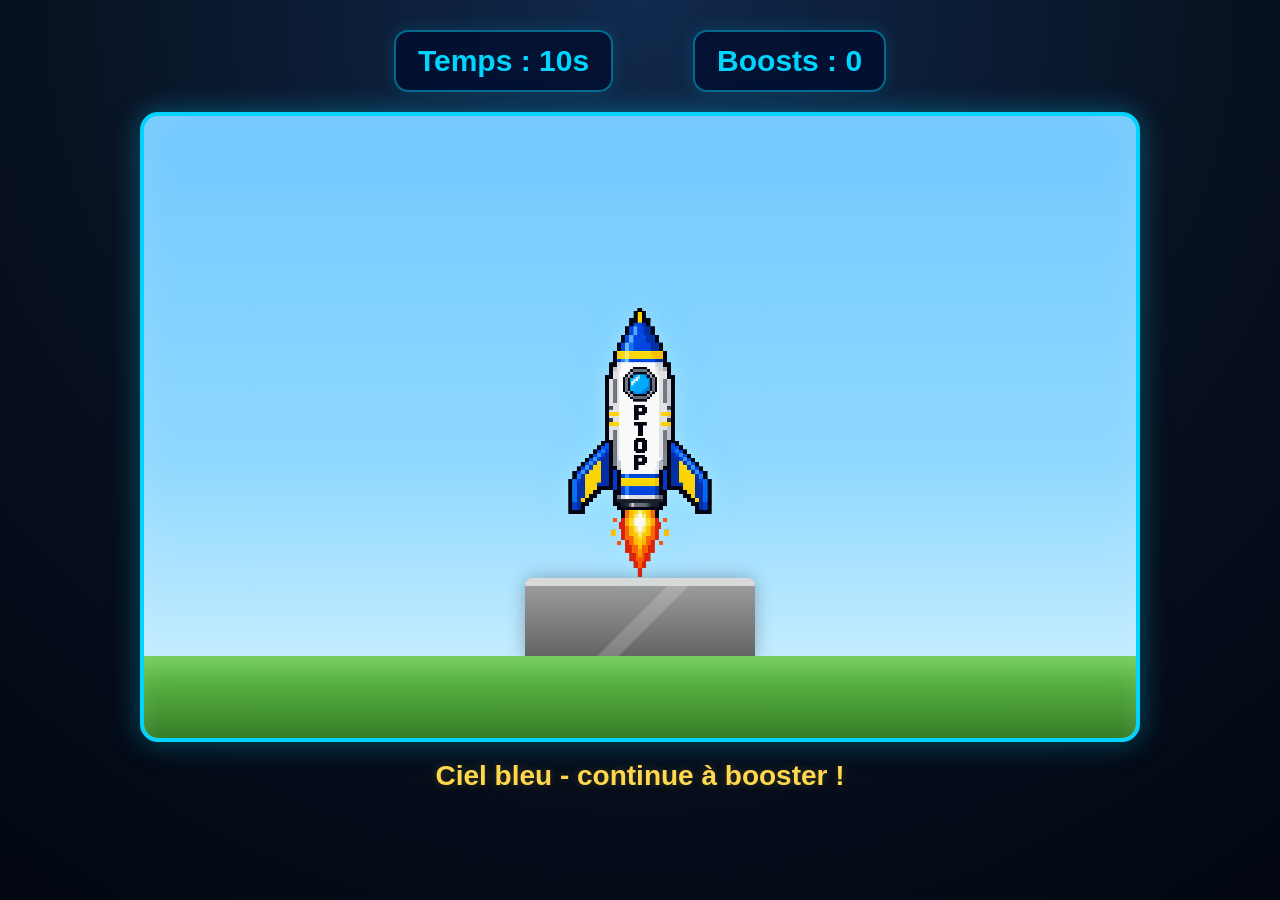
==== PTOP Rocket/index.html @ bce94239 "Add files via upload" ====
<!DOCTYPE html>
<html lang="fr">
<head>
  <meta charset="UTF-8" />
  <meta name="viewport" content="width=device-width, initial-scale=1.0" />
  <title>PTOP Rocket</title>
  <link rel="stylesheet" href="style.css" />
</head>

<body>
  <main id="game-container">
    <section id="hud" aria-label="Informations de jeu">
      <div class="hud-item">
        Temps :
        <span id="timer">10</span>s
      </div>

      <div class="hud-item">
        Boosts :
        <span id="score">0</span>
      </div>
    </section>

    <section id="game" aria-label="Zone de jeu">
      <div id="world">
        <div id="cloud-layer"></div>
        <div id="space-layer"></div>
      </div>

      <div id="rocket-zone">
        <div id="rocket">
          <img
            id="rocket-sprite"
            src="images/ptop-rocket.png"
            alt="Fusée PTOP"
          />
          <div id="flame"></div>
        </div>
      </div>

      <div id="launch-pad">
        <div id="launcher"></div>
        <div id="earth"></div>
      </div>
    </section>

    <p id="message">
      Appuie rapidement sur ESPACE pour lancer la fusée !
    </p>

    <section id="game-over" aria-label="Fin de partie">
      <h2>Mission terminée</h2>
      <div id="final-score"></div>
      <div id="final-rank"></div>
      <button id="restart-btn" type="button">
        Rejouer
      </button>
    </section>
  </main>

  <script src="script.js"></script>
</body>
</html>
---- PTOP Rocket/style.css ----
/* ======================================
   GLOBAL
====================================== */

* {
  box-sizing: border-box;
}

body {
  margin: 0;
  min-height: 100vh;
  background: radial-gradient(circle at top, #10294d 0%, #081120 55%, #020712 100%);
  font-family: Arial, Helvetica, sans-serif;
  color: white;
  text-align: center;
}

#game-container {
  width: min(1100px, 96vw);
  margin: auto;
  padding: 20px 0;
}

/* ======================================
   HUD
====================================== */

#hud {
  display: flex;
  justify-content: center;
  gap: 80px;
  margin: 10px 0 20px;
  font-size: clamp(20px, 3vw, 30px);
  font-weight: bold;
}

.hud-item {
  padding: 12px 22px;
  border: 2px solid rgba(0, 212, 255, 0.45);
  border-radius: 14px;
  background: rgba(2, 13, 47, 0.8);
  color: #00d4ff;
  box-shadow: 0 0 18px rgba(0, 212, 255, 0.15);
}

/* ======================================
   GAME WINDOW
====================================== */

#game {
  position: relative;
  width: min(1000px, 96vw);
  height: min(700px, 70vh);
  min-height: 520px;
  margin: auto;
  overflow: hidden;
  border: 4px solid #00d4ff;
  border-radius: 18px;
  background: linear-gradient(to bottom, #72c9ff 0%, #8ed8ff 55%, #d9f4ff 100%);
  box-shadow:
    0 0 28px rgba(0, 212, 255, 0.35),
    inset 0 0 40px rgba(255, 255, 255, 0.12);
  transition: background 1.5s ease;
}

#game.space-background {
  background: linear-gradient(to bottom, #020617 0%, #06133d 50%, #081b4f 100%);
}

/* ======================================
   WORLD LAYERS
====================================== */

#world,
#cloud-layer,
#space-layer {
  position: absolute;
  inset: 0;
  width: 100%;
  height: 100%;
}

#world {
  z-index: 1;
}

#cloud-layer {
  z-index: 2;
}

#space-layer {
  z-index: 3;
}

/* ======================================
   CLOUDS
====================================== */

.cloud {
  position: absolute;
  border-radius: 999px;
  background:
    radial-gradient(circle at 25% 45%, rgba(255, 255, 255, 0.98) 0 28%, transparent 29%),
    radial-gradient(circle at 50% 30%, rgba(255, 255, 255, 0.95) 0 32%, transparent 33%),
    radial-gradient(circle at 72% 48%, rgba(255, 255, 255, 0.9) 0 28%, transparent 29%),
    linear-gradient(to bottom, rgba(255, 255, 255, 0.92), rgba(220, 240, 255, 0.86));
  filter: drop-shadow(0 8px 12px rgba(40, 80, 120, 0.18));
  opacity: 0;
  transition: opacity 0.6s ease;
}

/* ======================================
   STARS AND PLANETS
====================================== */

.star {
  position: absolute;
  width: 3px;
  height: 3px;
  border-radius: 50%;
  background: white;
  opacity: 0;
  box-shadow:
    0 0 5px white,
    0 0 12px rgba(255, 255, 255, 0.8);
  transition: opacity 0.8s ease;
}

.planet {
  position: absolute;
  border-radius: 50%;
  opacity: 0;
  box-shadow:
    inset -16px -18px 20px rgba(0, 0, 0, 0.25),
    0 0 18px rgba(255, 255, 255, 0.22);
  transition: opacity 0.9s ease;
}

/* ======================================
   ROCKET
====================================== */

#rocket-zone {
  position: absolute;
  bottom: 155px;
  left: 0;
  z-index: 100;
  width: 100%;
  display: flex;
  justify-content: center;
  pointer-events: none;
}

#rocket {
  position: relative;
  display: flex;
  justify-content: center;
  align-items: center;
  will-change: transform;
}

#rocket-sprite {
  width: clamp(120px, 18vw, 180px);
  height: auto;
  image-rendering: pixelated;
  filter:
    drop-shadow(0 0 12px rgba(255, 255, 255, 0.35))
    drop-shadow(0 0 18px rgba(0, 212, 255, 0.2));
  z-index: 2;
}

#flame {
  position: absolute;
  bottom: -38px;
  left: 50%;
  width: 44px;
  height: 80px;
  transform: translateX(-50%) scaleY(0);
  transform-origin: top center;
  border-radius: 50% 50% 45% 45%;
  background:
    radial-gradient(circle at 50% 28%, #ffffff 0 14%, transparent 15%),
    radial-gradient(circle at 50% 35%, #ffe66d 0 26%, transparent 27%),
    linear-gradient(to bottom, #ff8c00, #ff3c00, transparent);
  filter: blur(0.2px) drop-shadow(0 0 18px rgba(255, 132, 0, 0.8));
  opacity: 0;
  z-index: 1;
}

#game.playing #flame {
  opacity: 1;
  animation: flame-pulse 0.12s infinite alternate;
}

@keyframes flame-pulse {
  from {
    transform: translateX(-50%) scaleY(0.75) scaleX(0.85);
  }

  to {
    transform: translateX(-50%) scaleY(1.15) scaleX(1.05);
  }
}

/* ======================================
   LAUNCH PAD
====================================== */

#launch-pad {
  position: absolute;
  bottom: 0;
  z-index: 50;
  width: 100%;
  height: 160px;
  transition:
    opacity 0.8s ease,
    transform 1.2s ease;
}

#launch-pad.hidden-launchpad {
  opacity: 0;
  transform: translateY(230px);
}

#earth {
  position: absolute;
  bottom: 0;
  width: 100%;
  height: 82px;
  background:
    linear-gradient(to bottom, #65c94a 0%, #367d28 100%);
  box-shadow: inset 0 14px 20px rgba(255, 255, 255, 0.14);
}

#launcher {
  position: absolute;
  bottom: 76px;
  left: 50%;
  width: 230px;
  height: 84px;
  transform: translateX(-50%);
  border-top: 8px solid #d9d9d9;
  border-radius: 8px 8px 0 0;
  background:
    linear-gradient(135deg, transparent 0 46%, rgba(255, 255, 255, 0.18) 47% 53%, transparent 54%),
    linear-gradient(to bottom, #9b9b9b, #5f5f5f);
  box-shadow: 0 0 18px rgba(0, 0, 0, 0.28);
}

/* ======================================
   MESSAGE
====================================== */

#message {
  min-height: 40px;
  margin: 18px 0 0;
  font-size: clamp(20px, 3vw, 28px);
  font-weight: bold;
  color: #ffd84d;
  text-shadow: 0 0 10px rgba(255, 216, 77, 0.22);
}

/* ======================================
   GAME OVER
====================================== */

#game-over {
  display: none;
  width: min(620px, 96vw);
  margin: 22px auto 0;
  padding: 22px;
  border: 2px solid #00d4ff;
  border-radius: 16px;
  background: rgba(6, 24, 51, 0.95);
  box-shadow: 0 0 24px rgba(0, 212, 255, 0.22);
}

#game-over h2 {
  margin-top: 0;
  color: #ffffff;
}

#final-score,
#final-rank {
  margin: 12px;
  font-size: clamp(24px, 4vw, 34px);
  font-weight: bold;
}

#restart-btn {
  cursor: pointer;
  margin-top: 10px;
  padding: 13px 30px;
  border: none;
  border-radius: 10px;
  background: #00d4ff;
  color: #00131a;
  font-size: 18px;
  font-weight: bold;
  transition:
    transform 0.15s ease,
    background 0.15s ease;
}

#restart-btn:hover {
  background: #67e7ff;
  transform: translateY(-2px);
}

#restart-btn:active {
  transform: translateY(0);
}

/* ======================================
   RESPONSIVE
====================================== */

@media (max-width: 700px) {
  #hud {
    gap: 12px;
    flex-direction: column;
    align-items: center;
  }

  #game {
    height: 62vh;
    min-height: 480px;
  }

  #rocket-zone {
    bottom: 130px;
  }
}
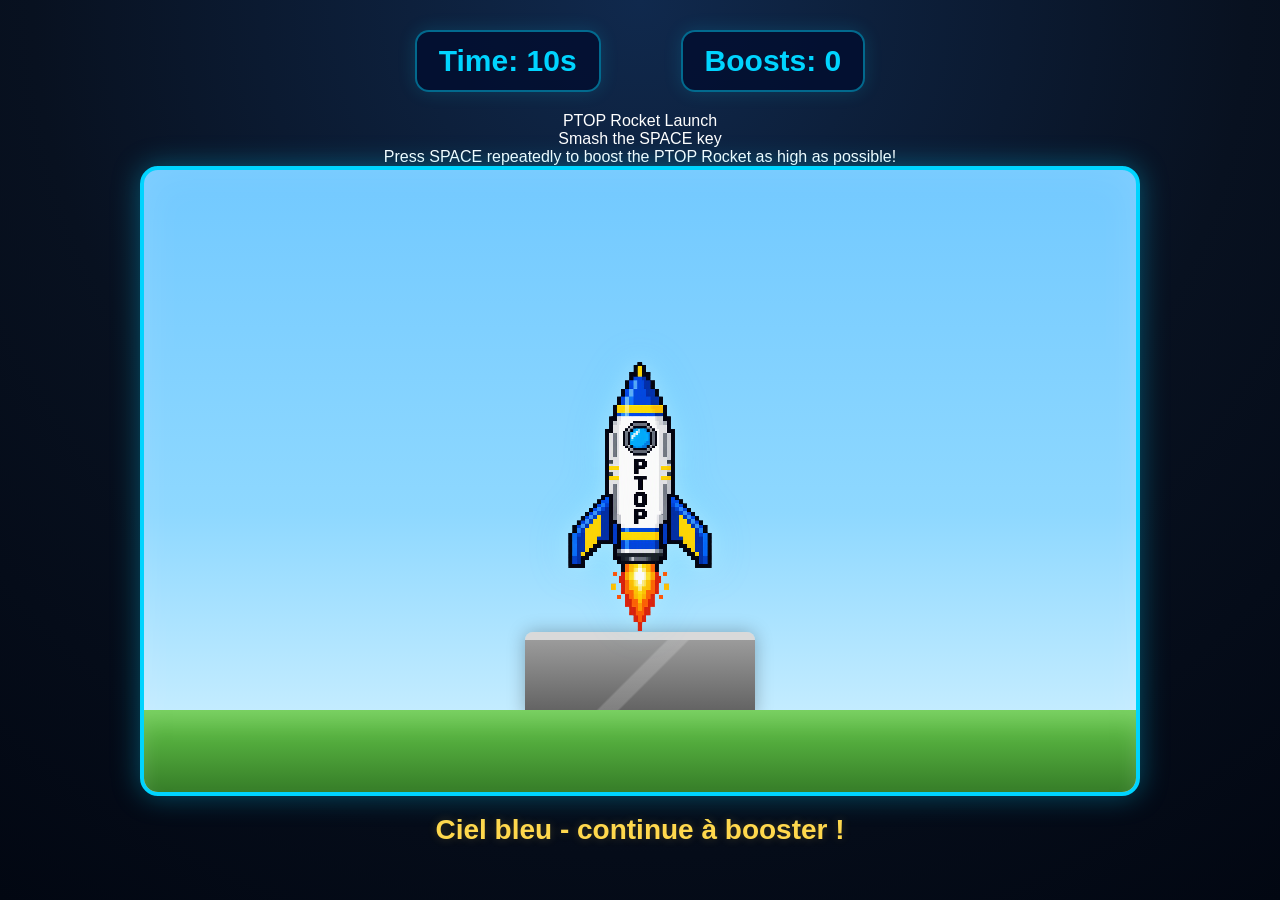
==== commit 90279be7: "Translate index.html content to English Updated the game instructions and HUD text from French to En" ====
--- a/PTOP Rocket/index.html
+++ b/PTOP Rocket/index.html
@@ -1,5 +1,5 @@
 <!DOCTYPE html>
-<html lang="fr">
+<html lang="en">
 <head>
   <meta charset="UTF-8" />
   <meta name="viewport" content="width=device-width, initial-scale=1.0" />
@@ -9,19 +9,33 @@
 
 <body>
   <main id="game-container">
-    <section id="hud" aria-label="Informations de jeu">
+    <section id="hud" aria-label="Game information">
       <div class="hud-item">
-        Temps :
+        Time:
         <span id="timer">10</span>s
       </div>
 
       <div class="hud-item">
-        Boosts :
+        Boosts:
         <span id="score">0</span>
       </div>
     </section>
 
-    <section id="game" aria-label="Zone de jeu">
+    <section id="instructions-panel" aria-label="Game instructions">
+      <div class="instruction-title">
+        PTOP Rocket Launch
+      </div>
+
+      <div class="instruction-main">
+        Smash the <span class="key">SPACE</span> key
+      </div>
+
+      <div class="instruction-sub">
+        Press SPACE repeatedly to boost the PTOP Rocket as high as possible!
+      </div>
+    </section>
+
+    <section id="game" aria-label="Game area">
       <div id="world">
         <div id="cloud-layer"></div>
         <div id="space-layer"></div>
@@ -32,7 +46,7 @@
           <img
             id="rocket-sprite"
             src="images/ptop-rocket.png"
-            alt="Fusée PTOP"
+            alt="PTOP Rocket"
           />
           <div id="flame"></div>
         </div>
@@ -45,15 +59,15 @@
     </section>
 
     <p id="message">
-      Appuie rapidement sur ESPACE pour lancer la fusée !
+      Press SPACE repeatedly to launch the rocket!
     </p>
 
-    <section id="game-over" aria-label="Fin de partie">
-      <h2>Mission terminée</h2>
+    <section id="game-over" aria-label="Game over">
+      <h2>Mission Complete</h2>
       <div id="final-score"></div>
       <div id="final-rank"></div>
       <button id="restart-btn" type="button">
-        Rejouer
+        Play Again
       </button>
     </section>
   </main>
